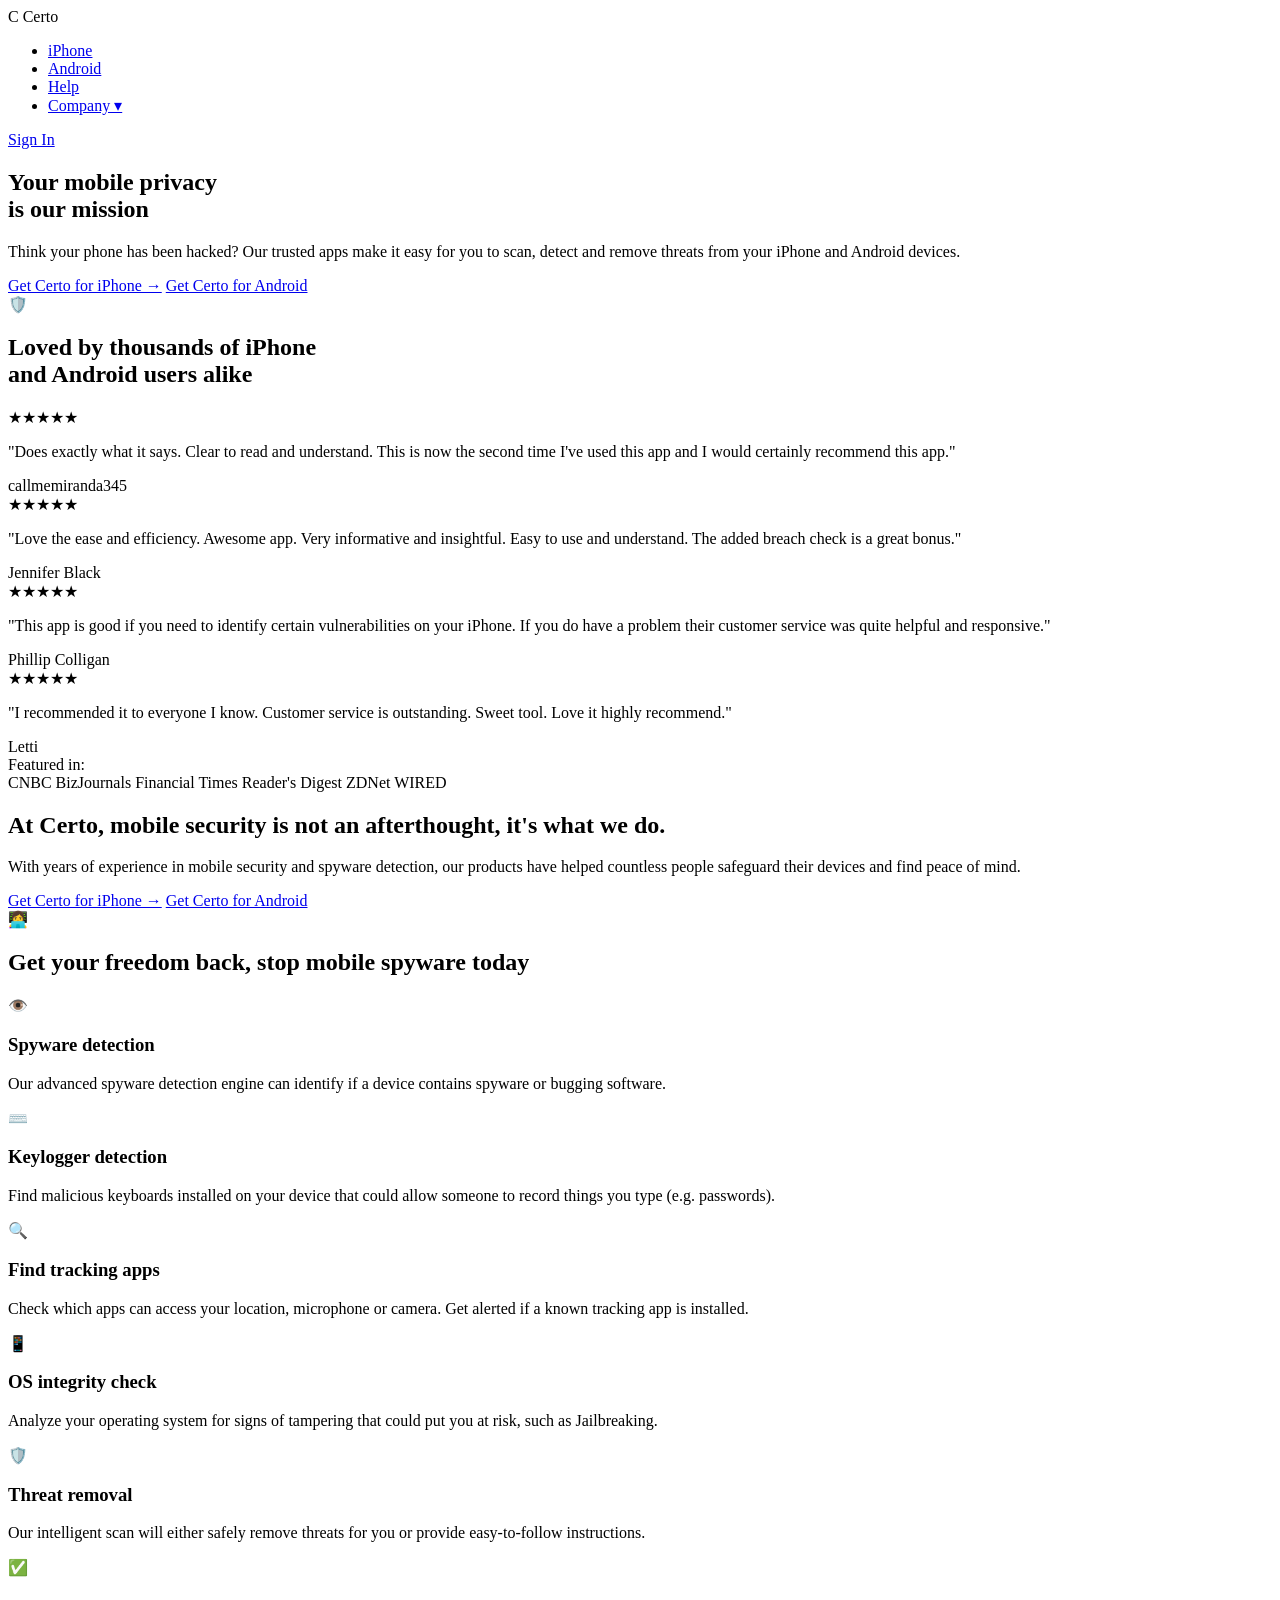
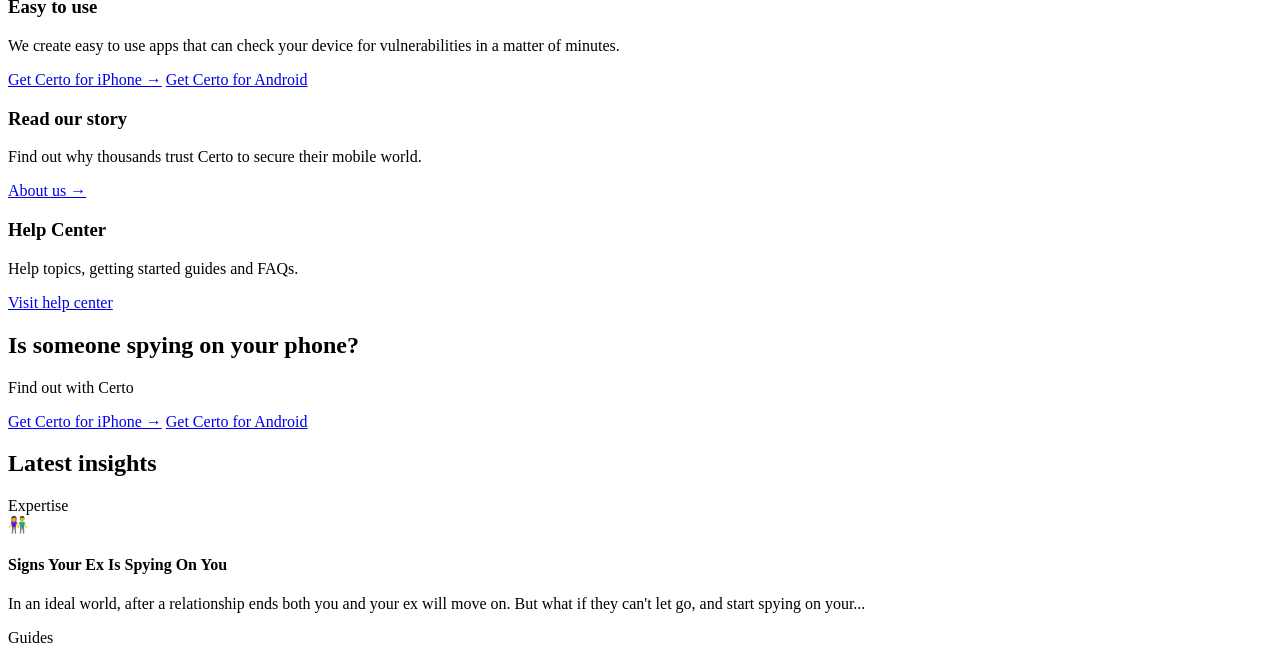
==== assets/index.html @ 3a5b4682 "Add section for signs of post-relationship digital surveillance." ====
<!DOCTYPE html>
<html lang="en">
<head>
  <meta charset="UTF-8" />
  <meta name="viewport" content="width=device-width, initial-scale=1.0" />
  <title>Certo – Your Mobile Privacy Is Our Mission</title>
  <link rel="preconnect" href="https://fonts.googleapis.com" />
  <link href="https://fonts.googleapis.com/css2?family=Manrope:wght@400;500;600;700;800&family=DM+Sans:ital,wght@0,400;0,500;0,700;1,400&display=swap" rel="stylesheet" />
  <link rel="stylesheet" href="style.css" />
</head>
<body>
 
  <!-- NAV -->
  <nav>
    <div class="nav-inner">
      <div class="logo">
        <span class="logo-icon">C</span>
        <span class="logo-text">Certo</span>
      </div>
      <ul class="nav-links">
       <li><a href="#">iPhone</a></li>
        <li><a href="#">Android</a></li>
        <li><a href="#">Help</a></li>
        <li class="dropdown"><a href="#">Company ▾</a></li>
      </ul>
      <a href="#" class="btn btn-primary nav-cta">Sign In</a>
    </div>
  </nav>
 
  <!-- HERO -->
  <section class="hero">
    <div class="hero-content">
      <h1>Your mobile privacy<br/>is our mission</h1>
      <p>Think your phone has been hacked? Our trusted apps make it easy for you to scan, detect and remove threats from your iPhone and Android devices.</p>
      <div class="btn-group">
        <a href="#" class="btn btn-primary">Get Certo for iPhone →</a>
        <a href="#" class="btn btn-outline">Get Certo for Android</a>
      </div>
    </div>
    <div class="hero-image">
    <div class="phone-mockup">
        <div class="phone-screen">
          <div class="scan-ui">
            <div class="scan-circle">
              <div class="scan-pulse"></div>
              <span class="scan-icon">🛡️</span>
            </div>
            <div class="scan-lines">
              <div class="scan-line"></div>
              <div class="scan-line short"></div>
               <div class="scan-line"></div>
              <div class="scan-line short"></div>
            </div>
          </div>
        </div>
      </div>
    </div>
  </section>
 
  <!-- REVIEWS -->
  <section class="reviews">
    <h2>Loved by thousands of iPhone<br/>and Android users alike</h2>
    <div class="reviews-track">
      <div class="review-card">
        <div class="stars">★★★★★</div>
        <p>"Does exactly what it says. Clear to read and understand. This is now the second time I've used this app and I would certainly recommend this app."</p>
        <span class="reviewer">callmemiranda345</span>
      </div>
      <div class="review-card">
        <div class="stars">★★★★★</div>
                <p>"Love the ease and efficiency. Awesome app. Very informative and insightful. Easy to use and understand. The added breach check is a great bonus."</p>
        <span class="reviewer">Jennifer Black</span>
      </div>
      <div class="review-card">
        <div class="stars">★★★★★</div>
        <p>"This app is good if you need to identify certain vulnerabilities on your iPhone. If you do have a problem their customer service was quite helpful and responsive."</p>
        <span class="reviewer">Phillip Colligan</span>
      </div>
      <div class="review-card">
        <div class="stars">★★★★★</div>
         <p>"I recommended it to everyone I know. Customer service is outstanding. Sweet tool. Love it highly recommend."</p>
        <span class="reviewer">Letti</span>
      </div>
    </div>
  </section>
 
  <!-- FEATURED IN -->
  <div class="featured">
    <span class="featured-label">Featured in:</span>
    <div class="featured-logos">
          <span class="media-logo cnbc">CNBC</span>
      <span class="media-logo">BizJournals</span>
      <span class="media-logo">Financial Times</span>
      <span class="media-logo">Reader's Digest</span>
      <span class="media-logo">ZDNet</span>
      <span class="media-logo">WIRED</span>
    </div>
  </div>
 
  <!-- ABOUT -->
  <section class="about">
    <div class="about-content">
      <h2>At Certo, mobile security is not an afterthought, it's what we do.</h2>
      <p>With years of experience in mobile security and spyware detection, our products have helped countless people safeguard their devices and find peace of mind.</p>
      <div class="btn-group">
        <a href="#" class="btn btn-primary">Get Certo for iPhone →</a>
        <a href="#" class="btn btn-outline">Get Certo for Android</a>
      </div>
    </div>
    <div class="about-image">
    <div class="about-photo-bg">
        <div class="about-photo-inner">
          <span class="photo-emoji">👩‍💻</span>
        </div>
      </div>
    </div>
  </section>
 
  <!-- FEATURES -->
  <section class="features">
  <h2>Get your freedom back, stop mobile spyware today</h2>
    <div class="features-card">
      <div class="features-grid">
        <div class="feature-item">
          <div class="feature-icon">👁️</div>
          <h3>Spyware detection</h3>
          <p>Our advanced spyware detection engine can identify if a device contains spyware or bugging software.</p>
        </div>
        <div class="feature-item">
          <div class="feature-icon">⌨️</div>
          <h3>Keylogger detection</h3>
          <p>Find malicious keyboards installed on your device that could allow someone to record things you type (e.g. passwords).</p>
        </div>
        <div class="feature-item">
          <div class="feature-icon">🔍</div>
          <h3>Find tracking apps</h3>
          <p>Check which apps can access your location, microphone or camera. Get alerted if a known tracking app is installed.</p>
        </div>
        <div class="feature-item">
          <div class="feature-icon">📱</div>
           <h3>OS integrity check</h3>
          <p>Analyze your operating system for signs of tampering that could put you at risk, such as Jailbreaking.</p>
        </div>
        <div class="feature-item">
          <div class="feature-icon">🛡️</div>
          <h3>Threat removal</h3>
          <p>Our intelligent scan will either safely remove threats for you or provide easy-to-follow instructions.</p>
        </div>
        <div class="feature-item">
          <div class="feature-icon">✅</div>
           <h3>Easy to use</h3>
          <p>We create easy to use apps that can check your device for vulnerabilities in a matter of minutes.</p>
        </div>
      </div>
      <div class="features-cta">
        <a href="#" class="btn btn-primary">Get Certo for iPhone →</a>
        <a href="#" class="btn btn-outline">Get Certo for Android</a>
      </div>
    </div>
  </section>
  
  <!-- READ OUR STORY + HELP CENTER -->
  <section class="two-cards">
    <div class="info-card yellow">
      <h3>Read our story</h3>
      <p>Find out why thousands trust Certo to secure their mobile world.</p>
      <a href="#" class="btn btn-dark">About us →</a>
    </div>
    <div class="info-card light">
      <h3>Help Center</h3>
      <p>Help topics, getting started guides and FAQs.</p>
      <a href="#" class="btn btn-outline">Visit help center</a>
    </div>
  </section>
 
  <!-- CTA BANNER -->
  <section class="cta-banner">
    <h2>Is someone spying on your phone?</h2>
    <p>Find out with Certo</p>
    <div class="btn-group center">
     <a href="#" class="btn btn-primary">Get Certo for iPhone →</a>
      <a href="#" class="btn btn-outline-white">Get Certo for Android</a>
    </div>
  </section>
 
  <!-- LATEST INSIGHTS -->
  <section class="insights">
    <h2>Latest insights</h2>
    <div class="insights-grid">
      <article class="insight-card">
      <div class="insight-img expertise">
          <span class="tag">Expertise</span>
          <div class="insight-thumb couple">👫</div>
        </div>
        <h4>Signs Your Ex Is Spying On You</h4>
        <p>In an ideal world, after a relationship ends both you and your ex will move on. But what if they can't let go, and start spying on your...</p>
      </article>
      <article class="insight-card">
        <div class="insight-img guide">
          <span class="tag">Guides</span>
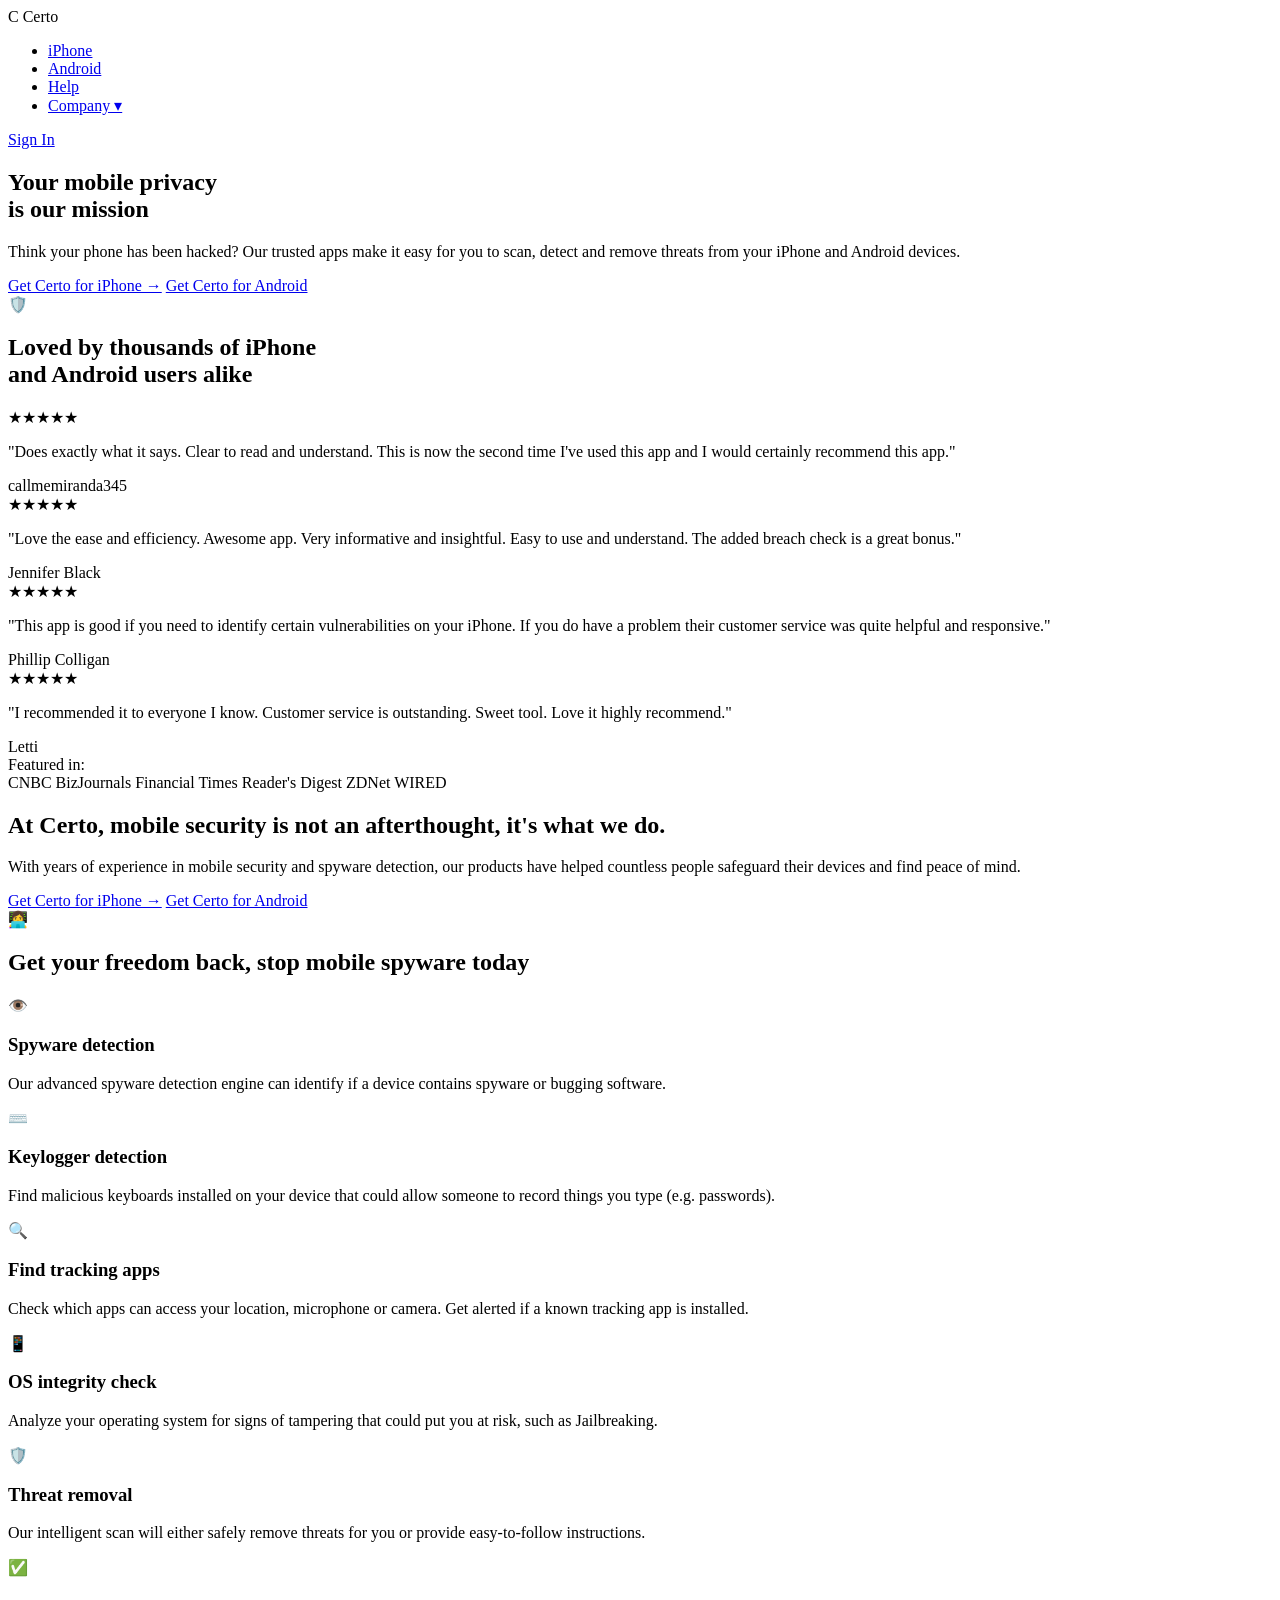
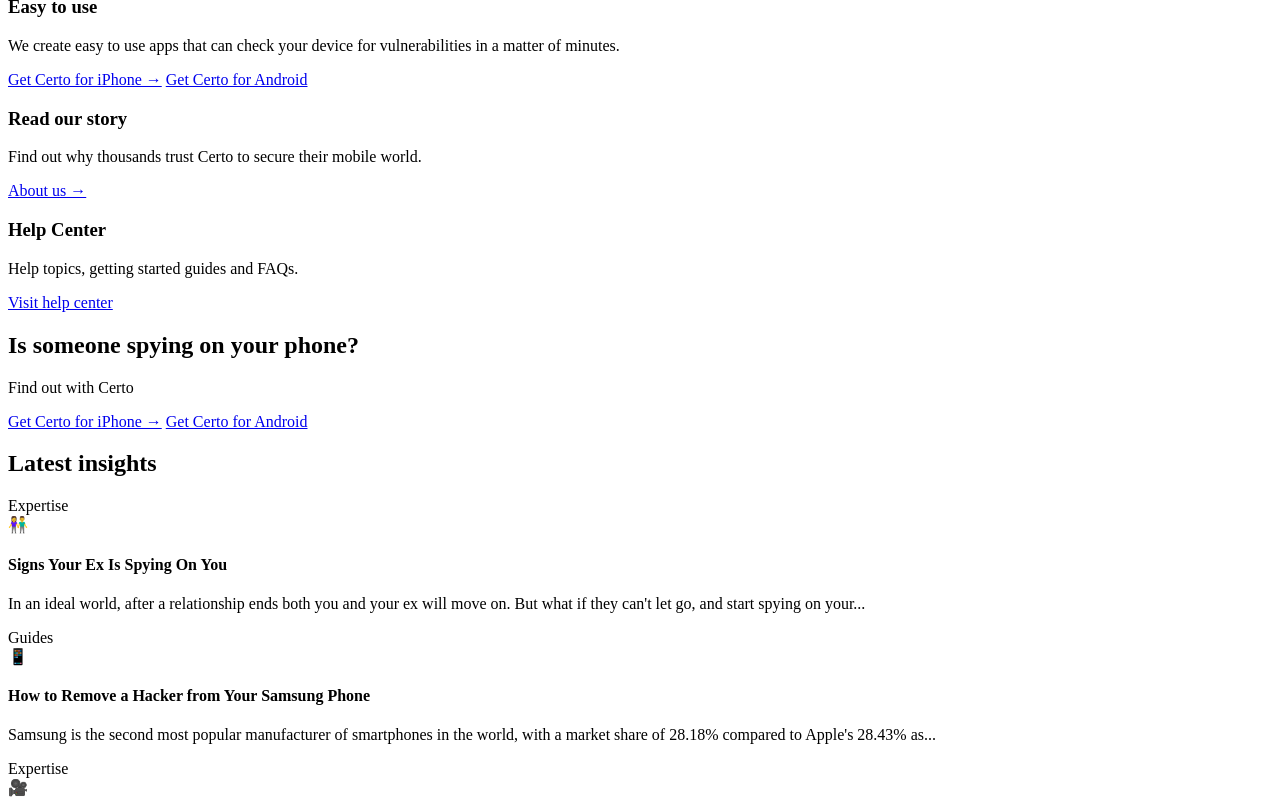
==== commit bcd96b12: "Add guide on removing hackers from Samsung devices and update expertise section." ====
--- a/assets/index.html
+++ b/assets/index.html
@@ -197,4 +197,14 @@
       </article>
       <article class="insight-card">
         <div class="insight-img guide">
-          <span class="tag">Guides</span>+          <span class="tag">Guides</span>
+          <div class="insight-thumb samsung">📱</div>
+        </div>
+        <h4>How to Remove a Hacker from Your Samsung Phone</h4>
+        <p>Samsung is the second most popular manufacturer of smartphones in the world, with a market share of 28.18% compared to Apple's 28.43% as...</p>
+      </article>
+      <article class="insight-card">
+        <div class="insight-img expertise">
+          <span class="tag">Expertise</span>
+          <div class="insight-thumb cctv">🎥</div>
+        </div>
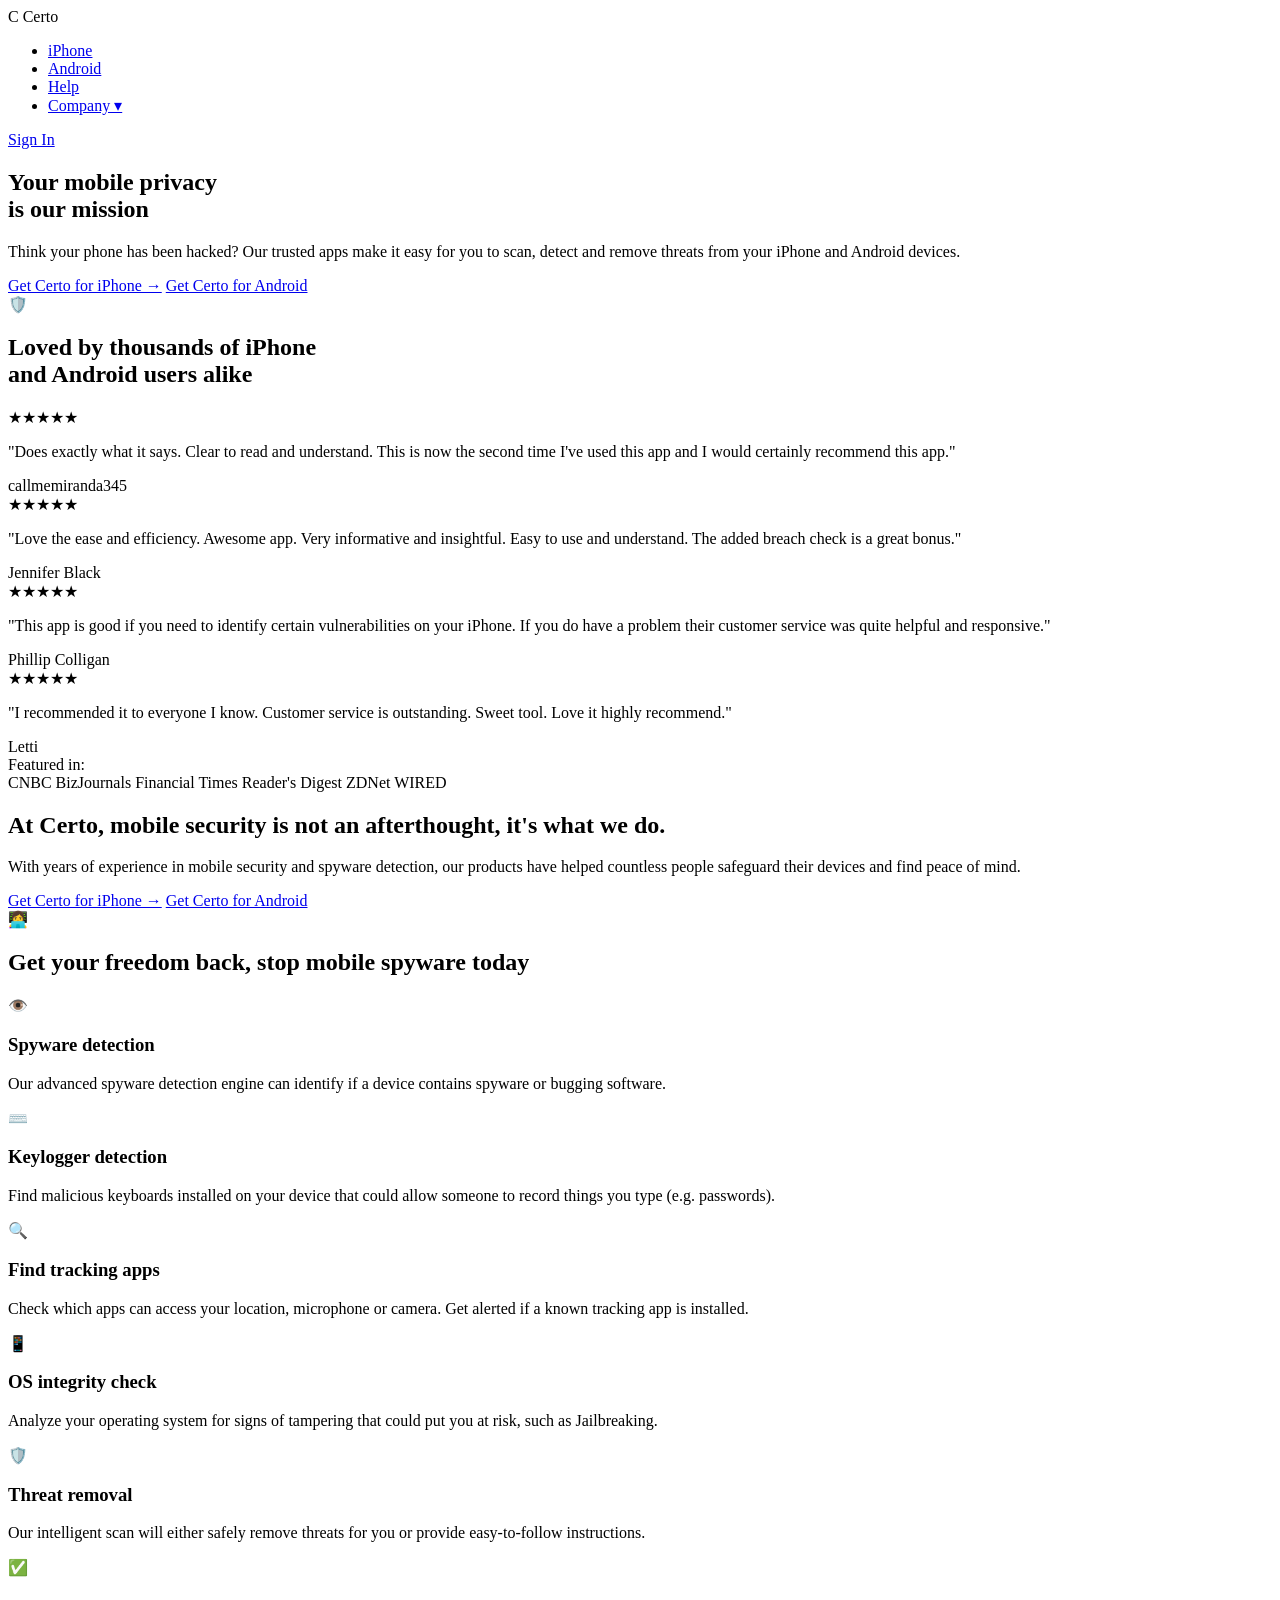
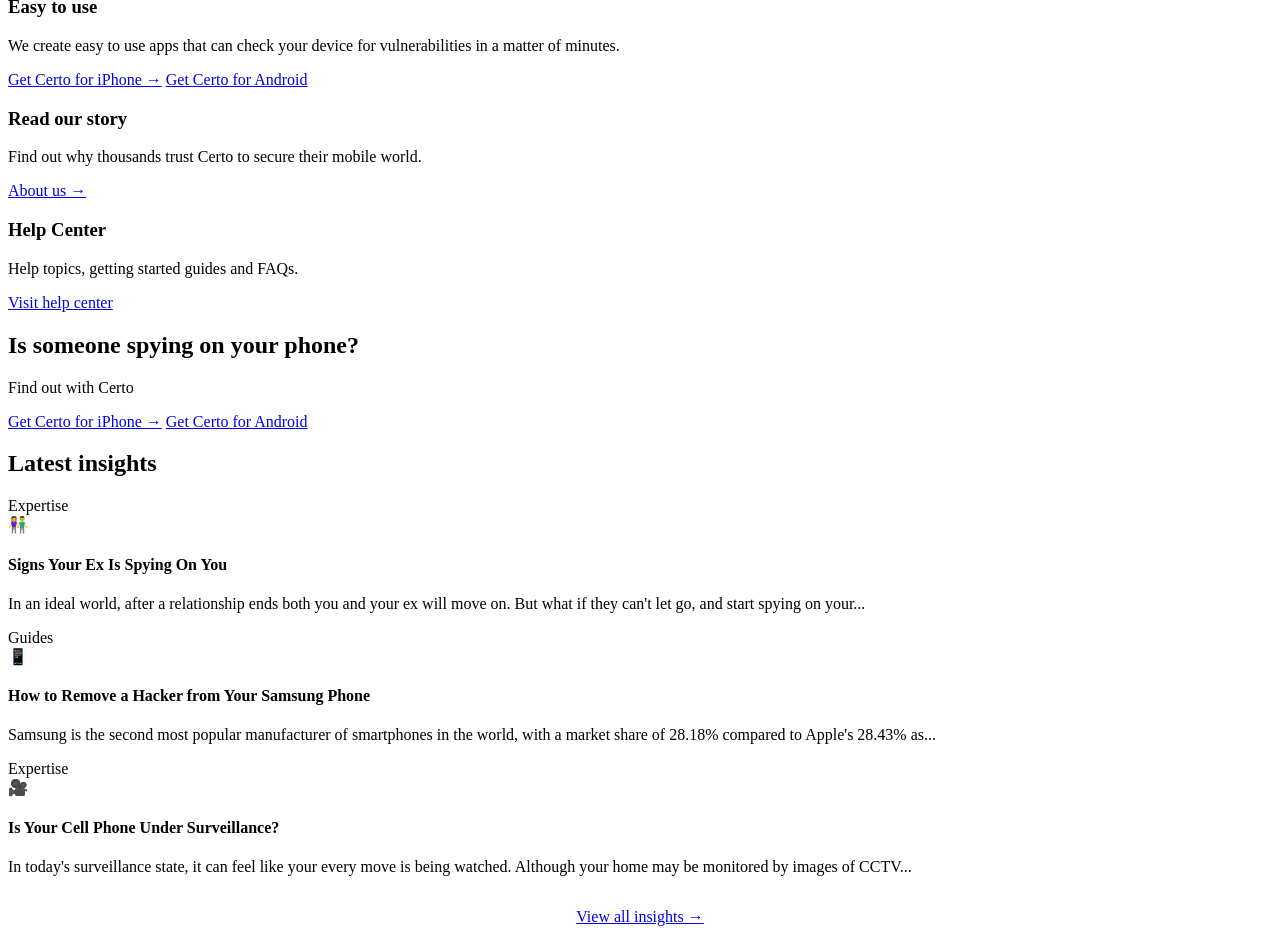
==== commit 2aa9446e: "Add cell phone surveillance article to insights grid and include "View all" CTA." ====
--- a/assets/index.html
+++ b/assets/index.html
@@ -207,4 +207,14 @@
         <div class="insight-img expertise">
           <span class="tag">Expertise</span>
           <div class="insight-thumb cctv">🎥</div>
-        </div>+        </div>
+                <h4>Is Your Cell Phone Under Surveillance?</h4>
+        <p>In today's surveillance state, it can feel like your every move is being watched. Although your home may be monitored by images of CCTV...</p>
+      </article>
+    </div>
+    <div style="text-align:center; margin-top:2rem;">
+      <a href="#" class="btn btn-primary">View all insights →</a>
+    </div>
+  </section>
+ 
+  <!-- FOOTER -->
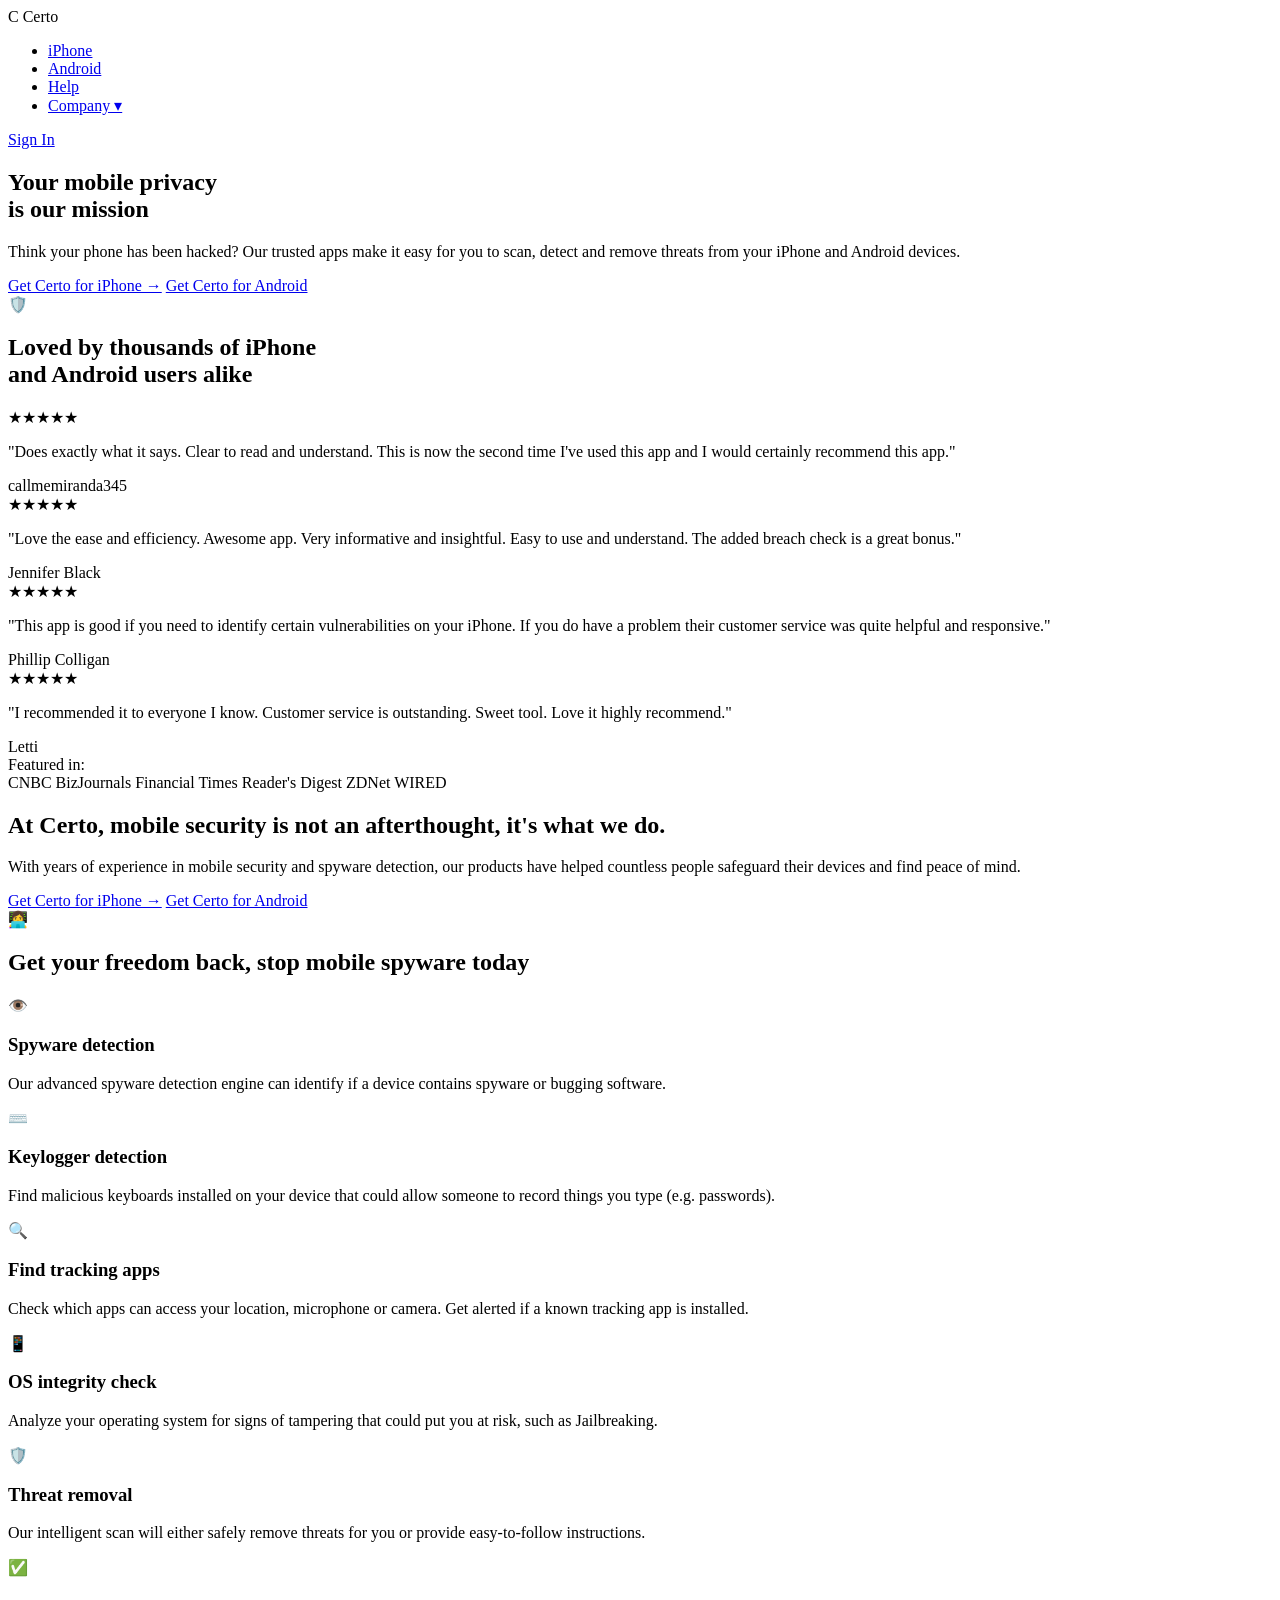
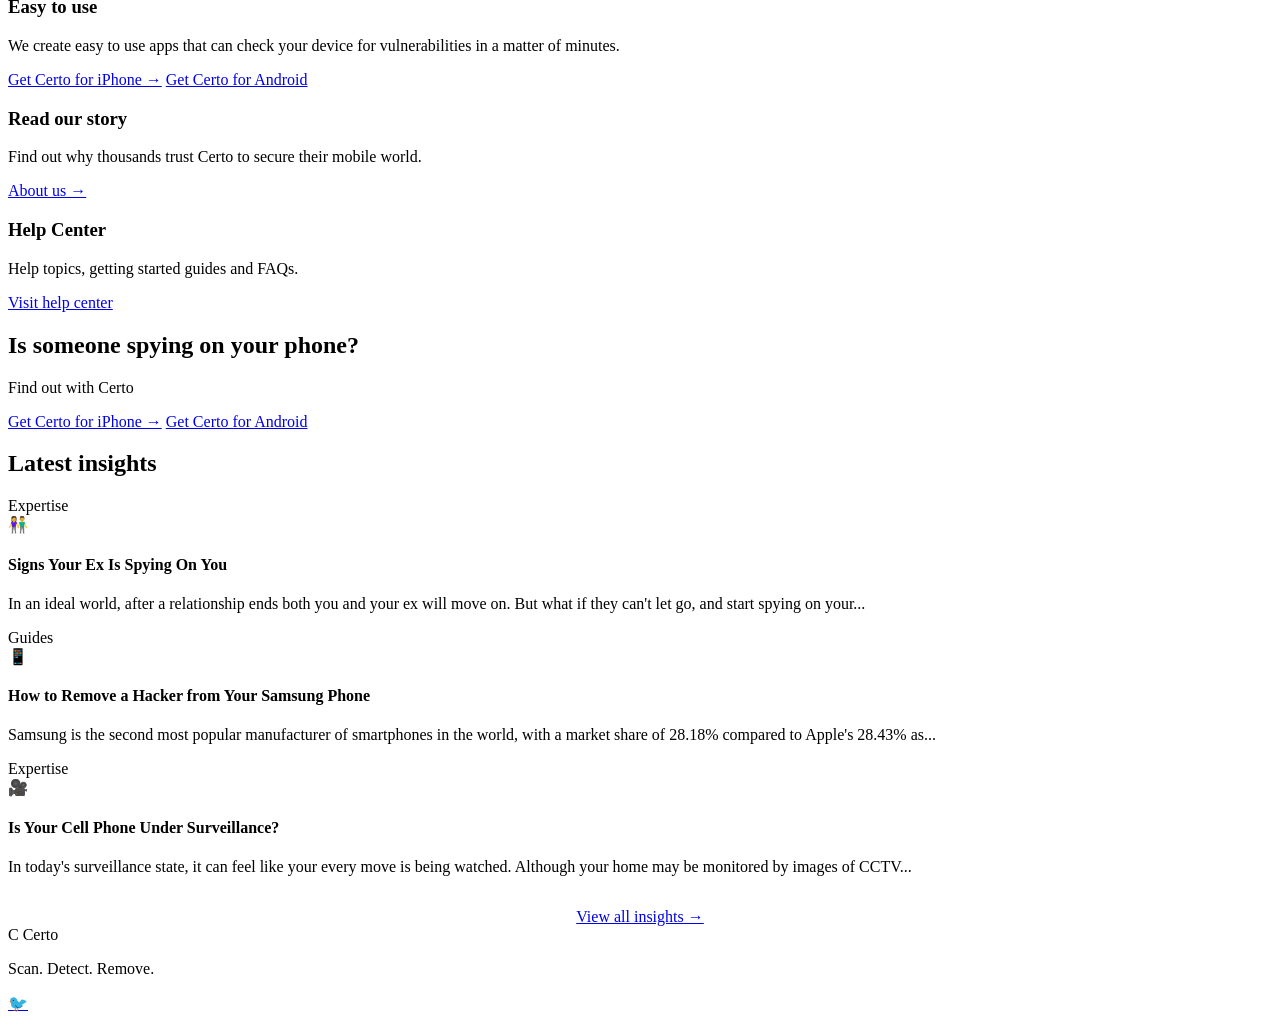
==== commit 002abb87: "Add footer brand section with logo, tagline, and social media links." ====
--- a/assets/index.html
+++ b/assets/index.html
@@ -217,4 +217,14 @@
     </div>
   </section>
  
-  <!-- FOOTER -->+  <!-- FOOTER -->
+  <footer>
+    <div class="footer-top">
+      <div class="footer-brand">
+        <div class="footer-logo">
+          <span class="logo-icon">C</span>
+          <span class="logo-text">Certo</span>
+        </div>
+        <p class="footer-tagline">Scan. Detect. Remove.</p>
+        <div class="social-icons">
+          <a href="#" class="social-icon">🐦</a>
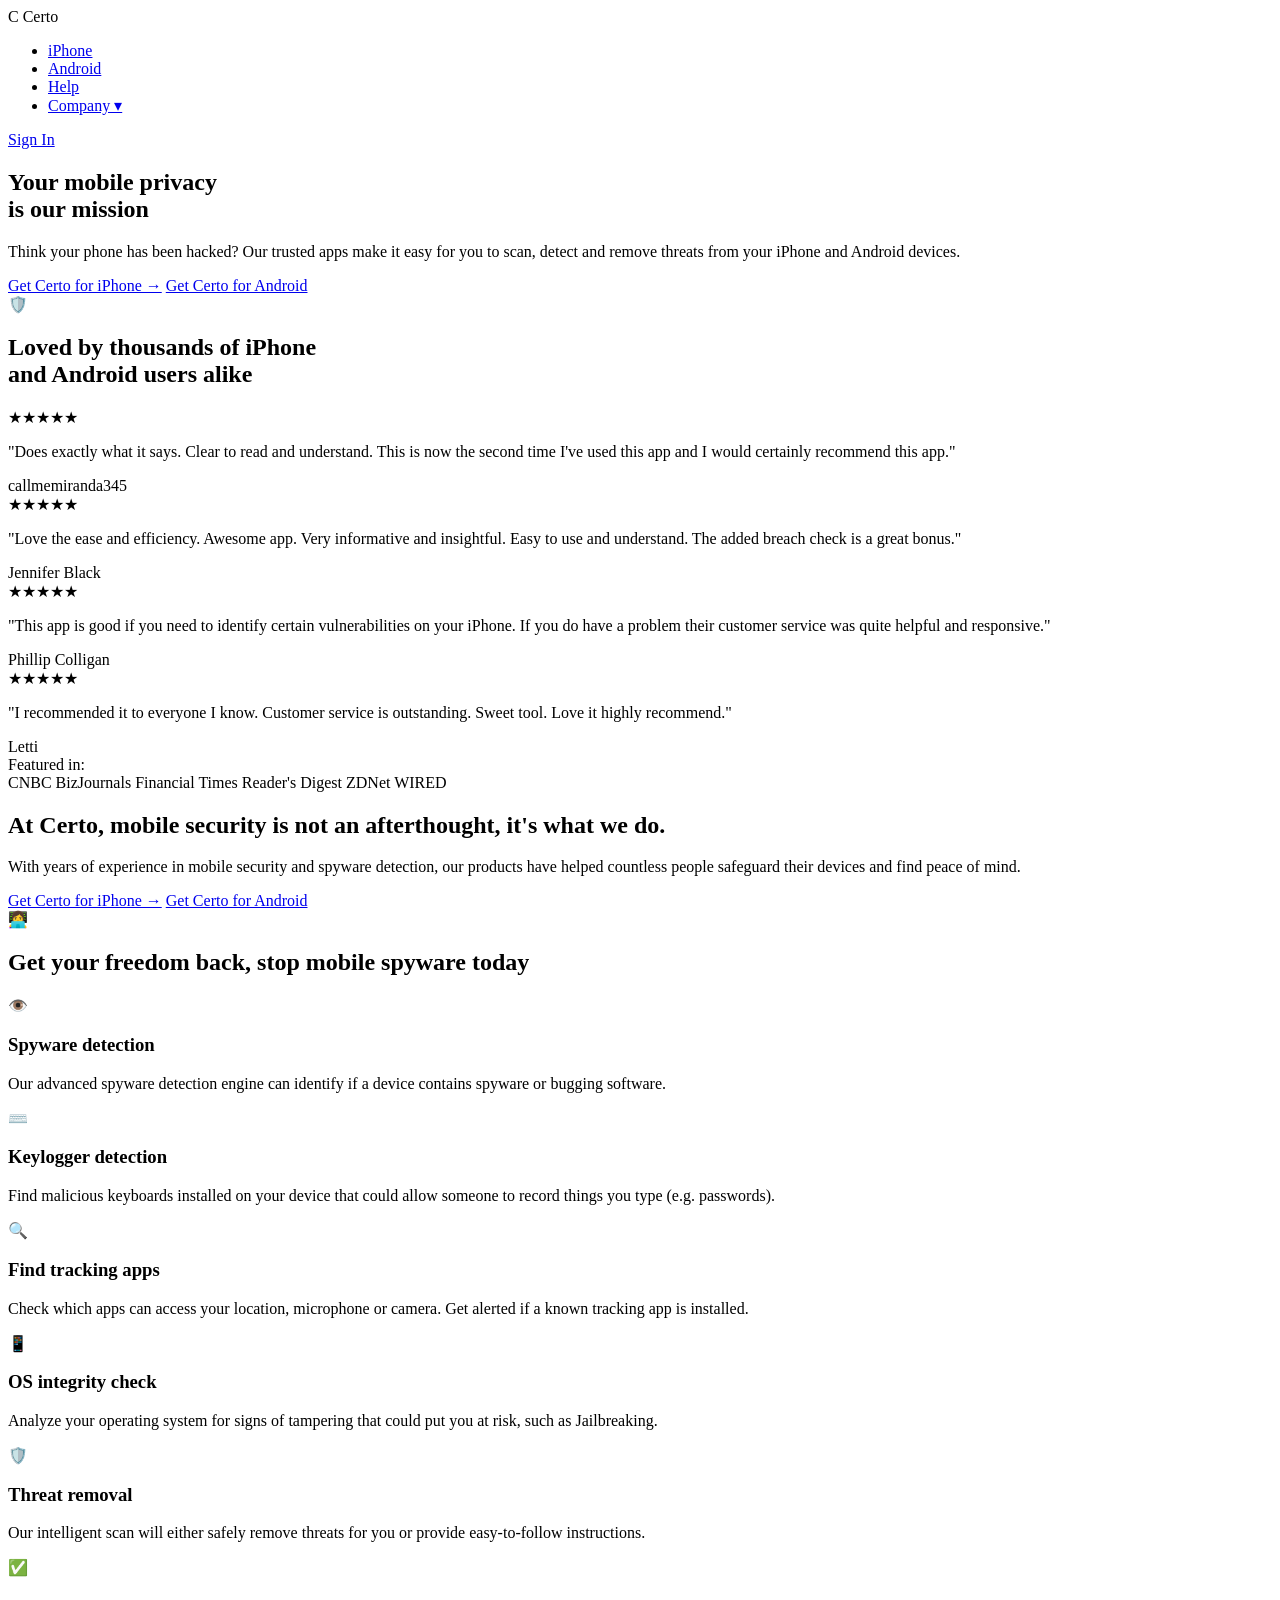
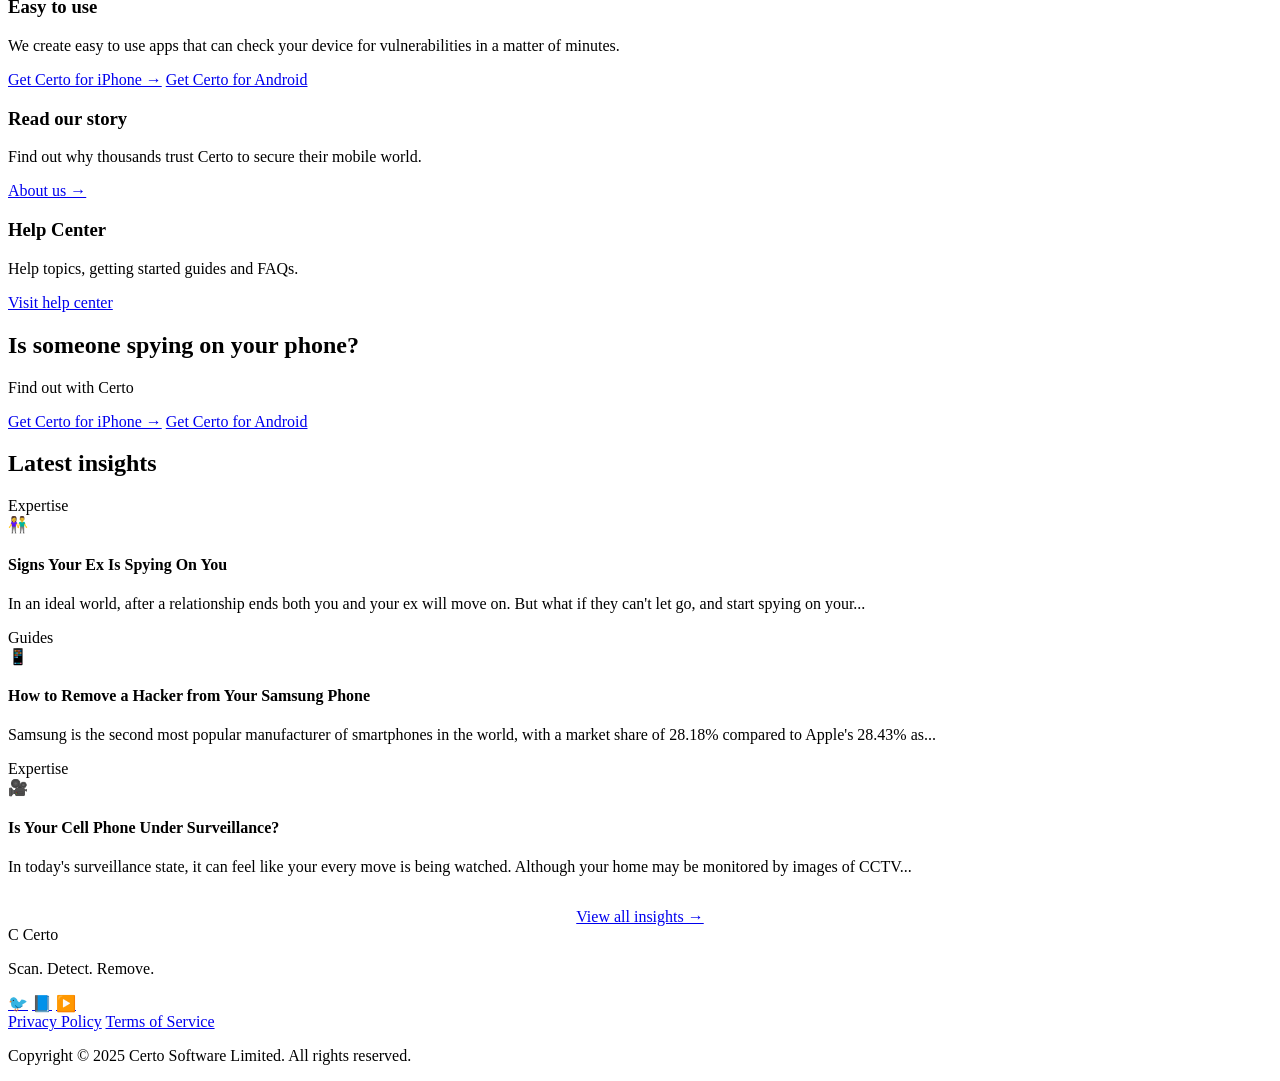
==== commit 20ca3914: "Add footer social icons, legal links, and copyright information." ====
--- a/assets/index.html
+++ b/assets/index.html
@@ -227,4 +227,14 @@
         </div>
         <p class="footer-tagline">Scan. Detect. Remove.</p>
         <div class="social-icons">
-          <a href="#" class="social-icon">🐦</a>+          <a href="#" class="social-icon">🐦</a>
+          <a href="#" class="social-icon">📘</a>
+          <a href="#" class="social-icon">▶️</a>
+        </div>
+        <div class="footer-legal">
+          <a href="#">Privacy Policy</a>
+          <a href="#">Terms of Service</a>
+        </div>
+        <p class="copyright">Copyright © 2025 Certo Software Limited. All rights reserved.</p>
+      </div>
+ 
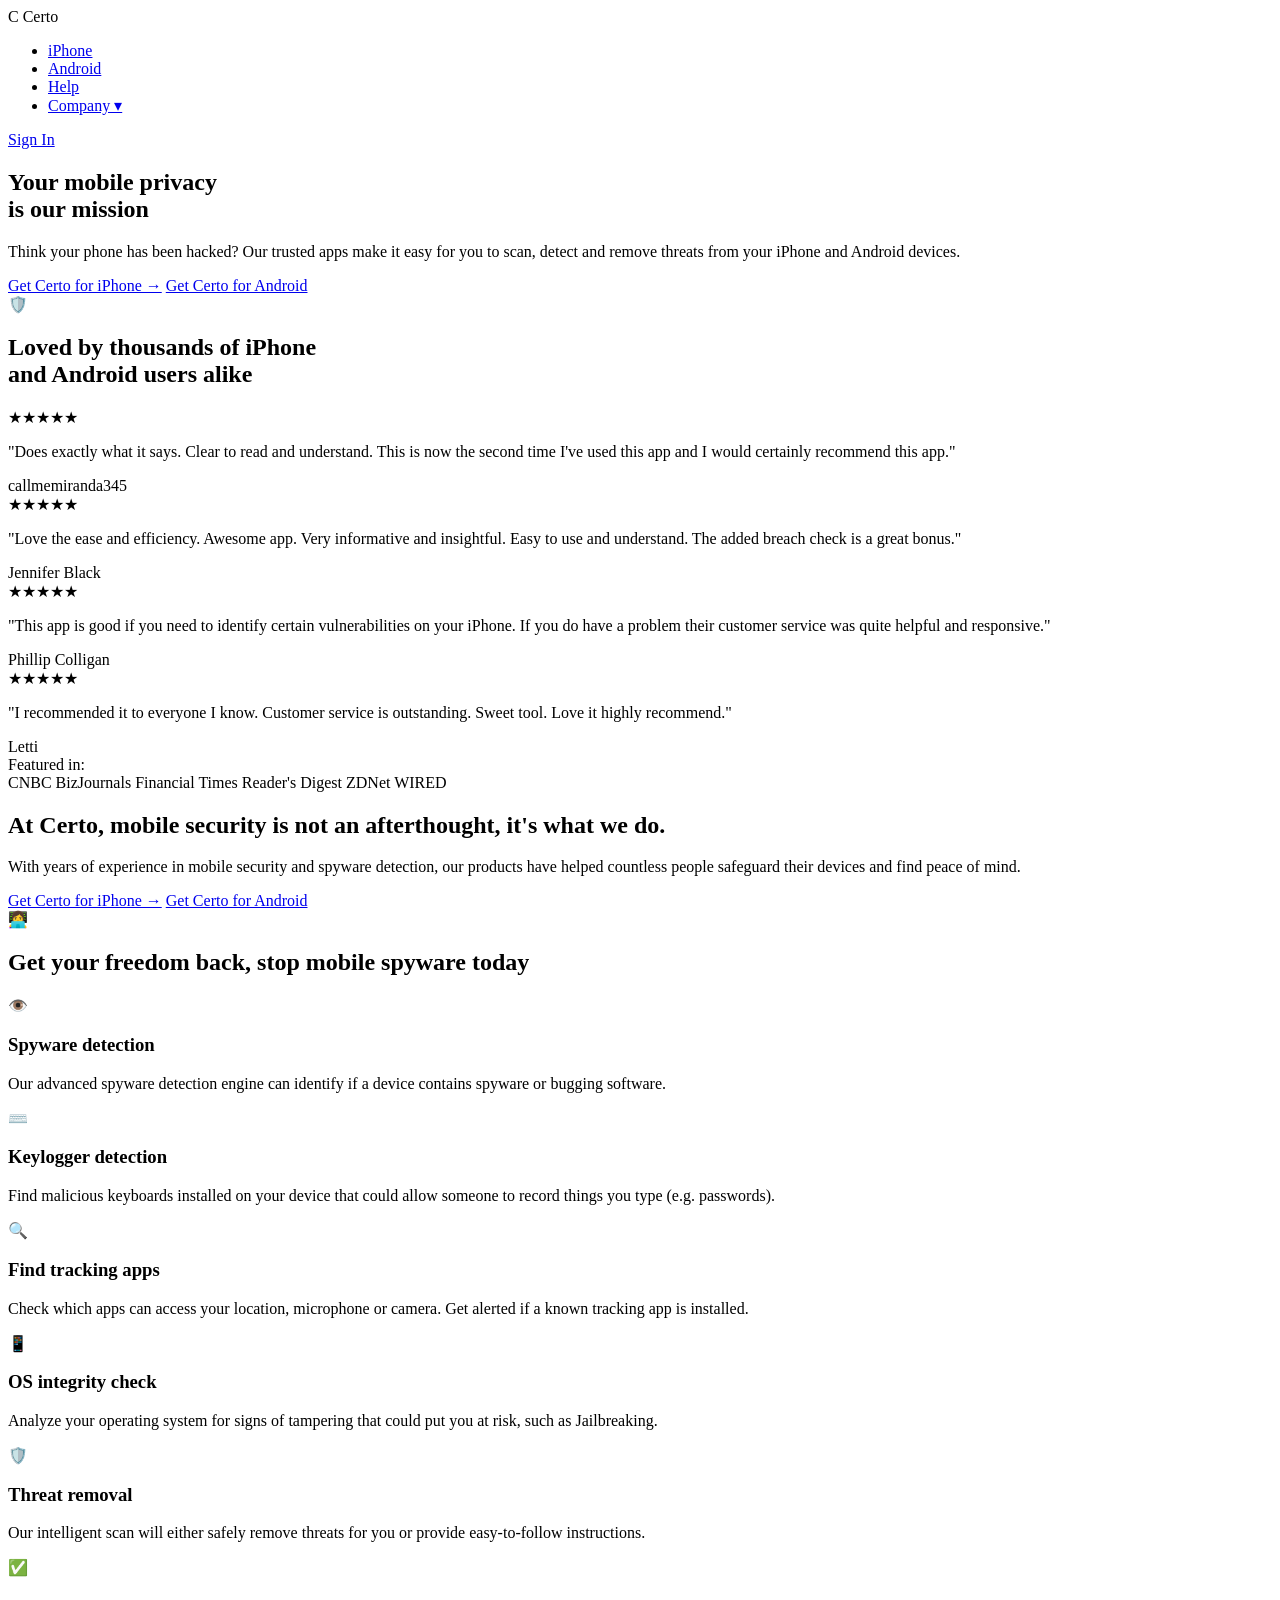
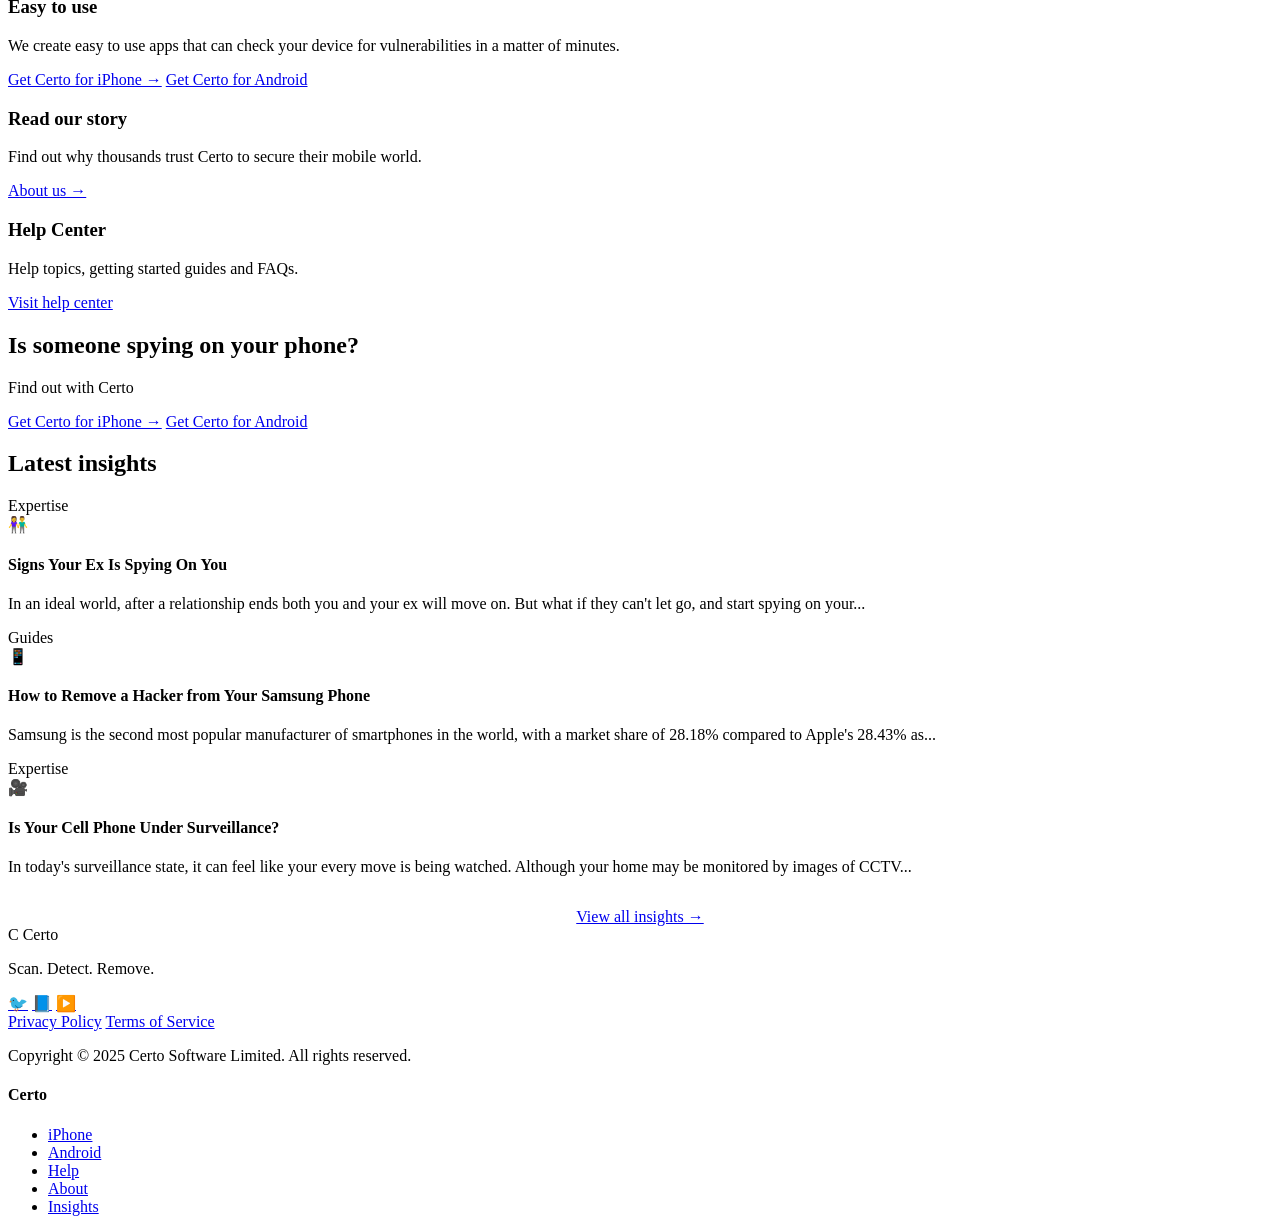
==== commit 30140f94: "Add footer navigation menu with links for platform apps and company pages." ====
--- a/assets/index.html
+++ b/assets/index.html
@@ -237,4 +237,13 @@
         </div>
         <p class="copyright">Copyright © 2025 Certo Software Limited. All rights reserved.</p>
       </div>
- + <div class="footer-nav">
+        <div class="footer-col">
+          <h4>Certo</h4>
+          <ul>
+            <li><a href="#">iPhone</a></li>
+            <li><a href="#">Android</a></li>
+            <li><a href="#">Help</a></li>
+            <li><a href="#">About</a></li>
+            <li><a href="#">Insights</a></li>
+          </ul>
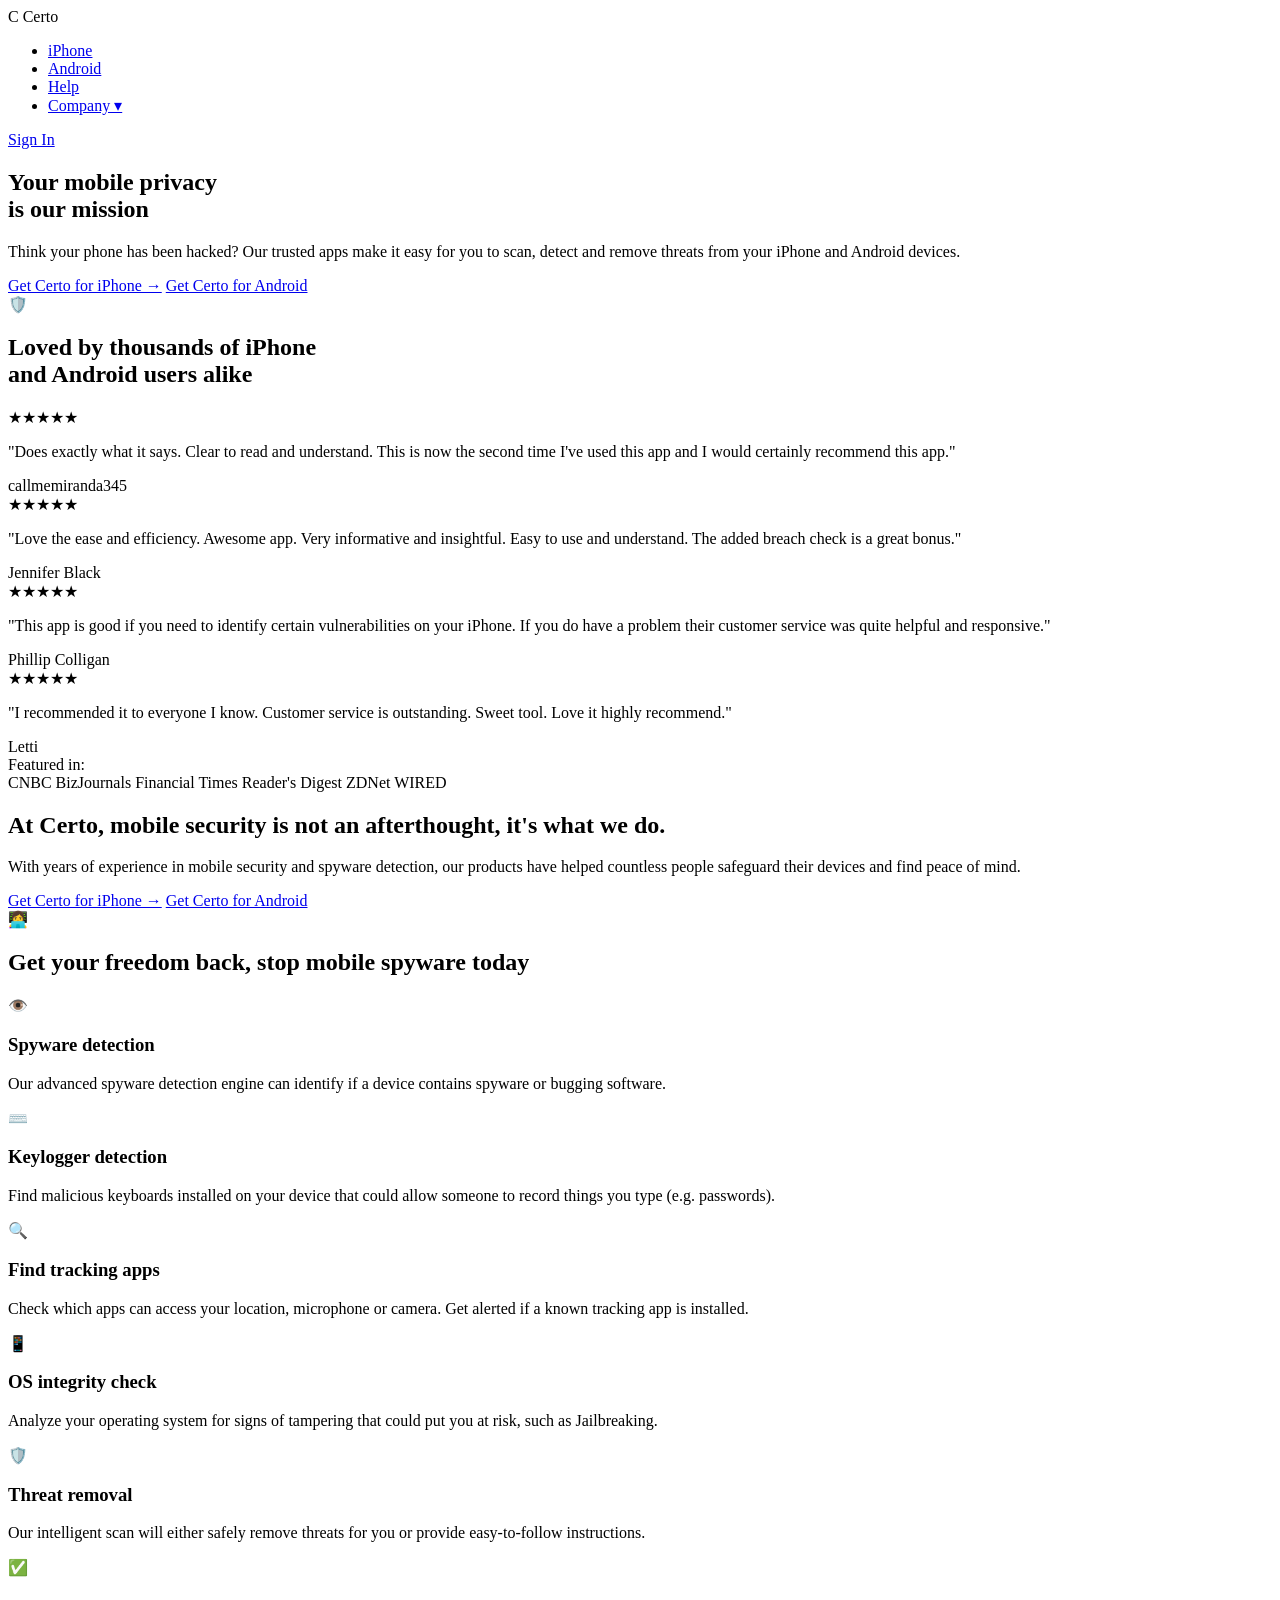
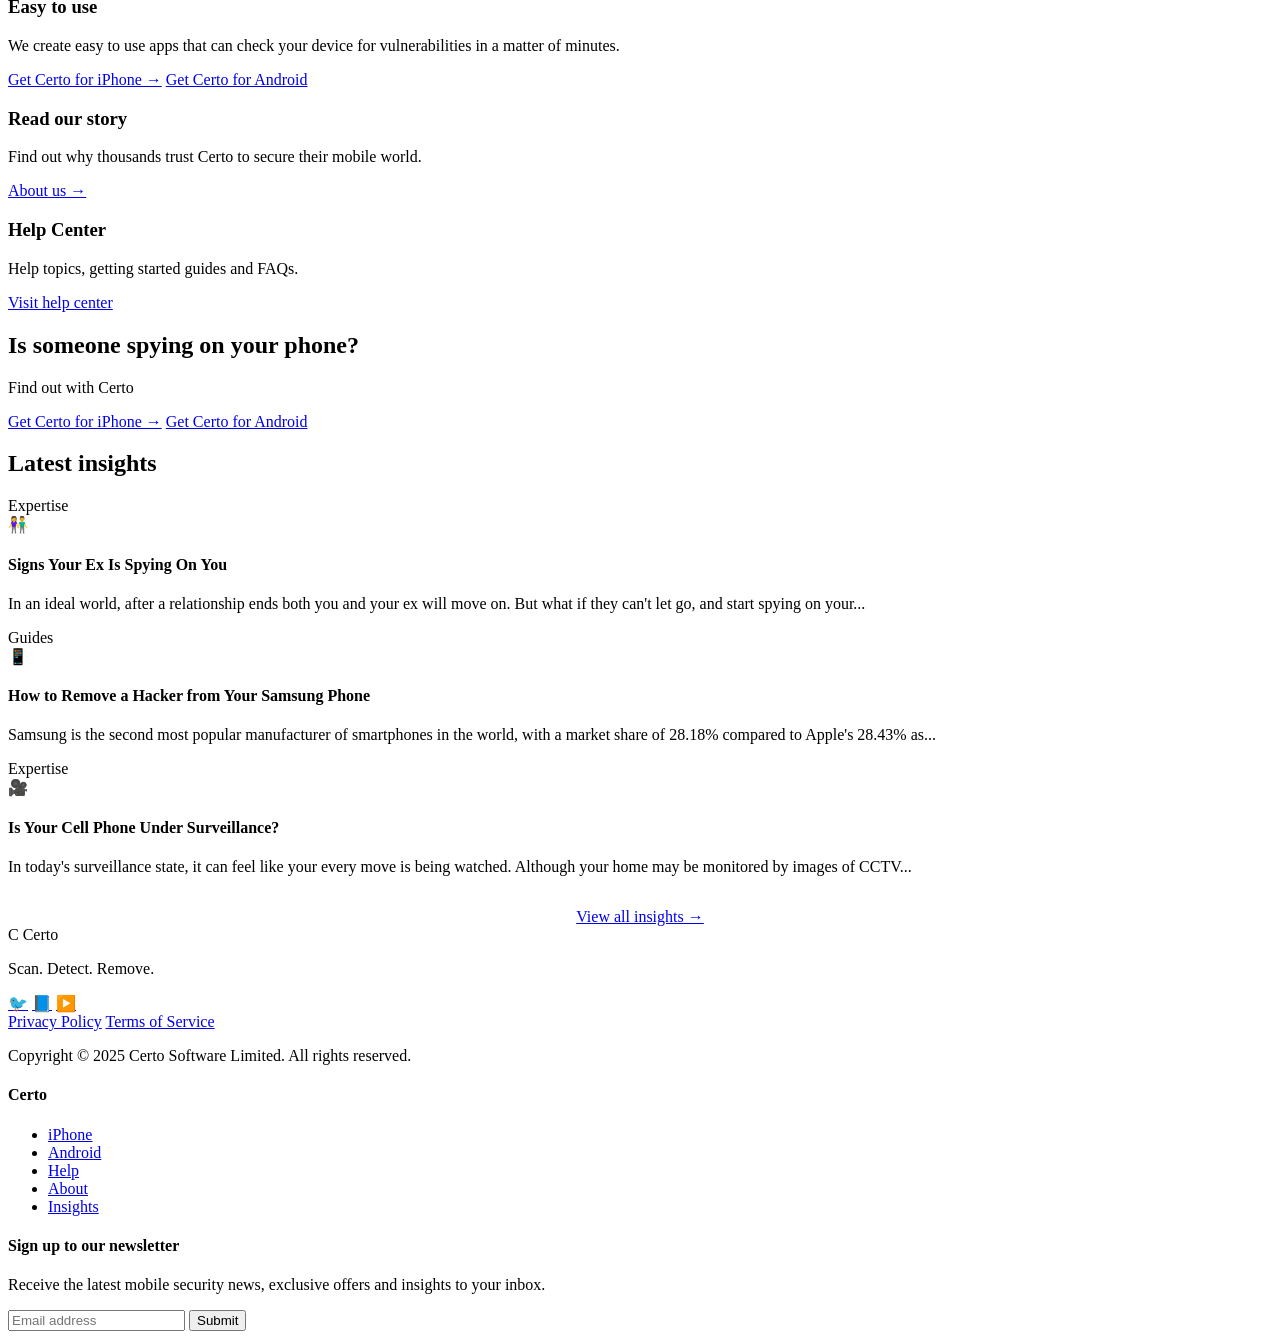
==== commit 978aa751: "Add newsletter signup form to the footer." ====
--- a/assets/index.html
+++ b/assets/index.html
@@ -246,4 +246,14 @@
             <li><a href="#">Help</a></li>
             <li><a href="#">About</a></li>
             <li><a href="#">Insights</a></li>
-          </ul>+          </ul>
+            </div>
+      </div>
+ 
+      <div class="footer-newsletter">
+        <h4>Sign up to our newsletter</h4>
+        <p>Receive the latest mobile security news, exclusive offers and insights to your inbox.</p>
+        <div class="newsletter-form">
+          <input type="email" placeholder="Email address" />
+          <button class="btn btn-primary">Submit</button>
+        </div>
